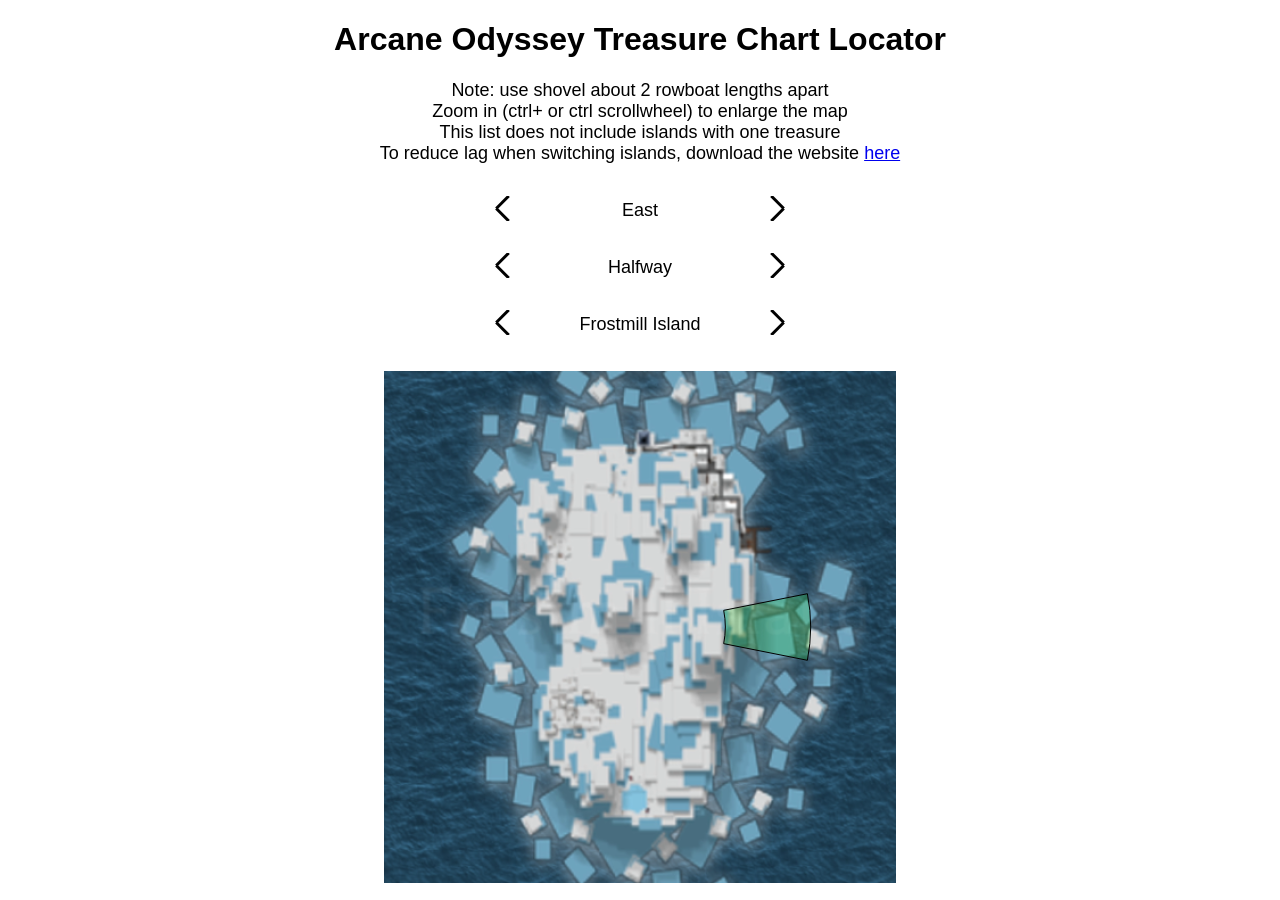
==== index.html @ df0be35f "only shade sector, add outline" ====
<!DOCTYPE html>
<html>
	<head>
		<title>Arcane Odyssey Treasure Chart</title>
		<link rel="shortcut icon" href="favicon.ico">
		<style>
			* {
				font-family: Comic Sans MS, Arial, Helvetica, sans-serif;
				text-align: center;
			}
			h1 {
				text-align: center;
				font-size: xx-large;
			}
			div, p {
				font-size: large;
			}
			.flex {
				display: flex;
				flex-direction: row;
				justify-content: center;
				align-items: center;
				column-gap: 1vw;
				margin: auto;
				width: 60%;
				max-width: 300px;
			}
			.flex * {
				text-align: center;
			}
			svg {
				width: 25px;
				height: 25px;
			}
			line {
				stroke: black;
				stroke-width: 3px;
			}
			button {
				padding: 0px;
				border: 0;
				background-color: transparent;
			}
			button:hover {
				cursor: pointer;
			}
			@media (min-width: 601px) {
				.flex {
					width: 50%;
				}
			}
			@media (min-width: 721px) {
				.flex {
					width: 30%;
				}
			}
		</style>
		<script type="text/javascript">
			const directionNames = ["East", "East Southeast", "Southeast", "South Southeast", "South", "South Southwest", "Southwest", "West Southwest", "West", "West Northwest", "Northwest", "North Northwest", "North", "North Northeast", "Northeast", "East Northeast"];
			let directionIndex = 0;
			const distanceNames = ["Few paces", "Halfway", "Near sea"];
			let distanceIndex = 1;
			const islandNames = ["Frostmill Island", "Ravenna", "Forest of Cerunno", "Shell Island", "Harvest Island", "Whitesummit", "Thorin's Refuge", "Silverhold", "Wind-Row Island", "Akursius Keep"];
			let islandIndex = 0;

			const RADIUS = 256;

			const image = new Image();
			image.onload = () => drawCanvas(ctx);

			// angle goes clockwise starting from the x-axis
			function get2DComponents(angle, radius) {
				return {x: RADIUS + radius * Math.cos(-angle), y: RADIUS + radius * Math.sin(-angle)};
			}

			function drawCanvas() {
				const ctx = getContext();
				// draw island
				ctx.drawImage(image, 0, 0);
				// needed variables
				const angle = Math.PI * directionIndex / 8;
				const a1 = angle - Math.PI / 16, a2 = angle + Math.PI / 16
				const r1 = distanceIndex * RADIUS / 3, r2 = r1 + RADIUS / 3;
				const {xL1, yL1} = get2DComponents(a1, r1);
				const {xL2, yL2} = get2DComponents(a1, r2);
				const {xU1, yU1} = get2DComponents(a2, r1);
				const {xU2, yU2} = get2DComponents(a2, r2);
				/*
				// draw angle
				ctx.fillStyle = "rgba(255, 255, 255, .2)";
				ctx.strokeStyle = "rgba(0, 0, 0, .4)";
				ctx.lineWidth = 1;
				ctx.beginPath();
				ctx.moveTo(RADIUS, RADIUS);
				ctx.arc(RADIUS, RADIUS, RADIUS, a1, a2);
				ctx.closePath();
				ctx.fill();
				ctx.stroke();
				*/
				// draw the semi sector
				ctx.fillStyle = "rgba(0, 207, 11, .2)";
				ctx.strokeStyle = "rgba(0, 0, 0, 1)";
				ctx.lineWidth = 1;
				ctx.beginPath();
				ctx.moveTo(xL1, yL1);
				ctx.lineTo(xL2, yL2);
				ctx.moveTo(xL2, yL2);
				ctx.arc(RADIUS, RADIUS, r2, a1, a2);
				ctx.lineTo(xU1, yU1);
				ctx.arc(RADIUS, RADIUS, r1, a2, a1, true);
				ctx.closePath();
				ctx.fill();
				ctx.stroke();
			}
			
			function getContext() {
				const canvas = document.getElementById("canvas");
				if (canvas.getContext) {
					return canvas.getContext("2d");
				}
			}
			
			function update() {
				document.getElementById("direction").innerText = directionNames[directionIndex];
				document.getElementById("distance").innerText = distanceNames[distanceIndex];
				document.getElementById("island").innerText = islandNames[islandIndex];
				ctx = getContext();
				image.src = islandNames[islandIndex] + ".png";
			}

			function directionLeft() {
				directionIndex = (directionIndex + directionNames.length - 1) % directionNames.length;
				update();
			}

			function directionRight() {
				directionIndex = (directionIndex + 1) % directionNames.length;
				update();
			}

			function distanceLeft() {
				distanceIndex = (distanceIndex + distanceNames.length - 1) % distanceNames.length;
				update();
			}

			function distanceRight() {
				distanceIndex = (distanceIndex + 1) % distanceNames.length;
				update();
			}

			function islandLeft() {
				islandIndex = (islandIndex + islandNames.length - 1) % islandNames.length;
				update();
			}

			function islandRight() {
				islandIndex = (islandIndex + 1) % islandNames.length;
				update();
			}
		</script>
	</head>
	<body onload="update()">
		<h1>Arcane Odyssey Treasure Chart Locator</h1>
		<p>
			Note: use shovel about 2 rowboat lengths apart<br>
			Zoom in (ctrl+ or ctrl scrollwheel) to enlarge the map<br>
			This list does not include islands with one treasure<br>
			To reduce lag when switching islands, download the website <a target="_blank" href="https://github.com/myaltaccountsthis/arcaneodysseytreasure/archive/refs/heads/master.zip">here</a>
		</p>
		<div>
			<div class="flex">
				<button onclick="directionLeft()">
					<svg xmlns="http://www.w3.org/2000/svg">
						<line x1="25%" y1="50%" x2="75%" y2="0" />
						<line x1="25%" y1="50%" x2="75%" y2="100%" />
					</svg>
				</button>
				<p id="direction" style="flex: auto"></p>
				<button onclick="directionRight()">
					<svg xmlns="http://www.w3.org/2000/svg">
						<line x1="25%" y1="0" x2="75%" y2="50%" />
						<line x1="25%" y1="100%" x2="75%" y2="50%" />
					</svg>
				</button>
			</div>
			<div class="flex">
				<button onclick="distanceLeft()">
					<svg xmlns="http://www.w3.org/2000/svg">
						<line x1="25%" y1="50%" x2="75%" y2="0" />
						<line x1="25%" y1="50%" x2="75%" y2="100%" />
					</svg>
				</button>
				<p id="distance" style="flex: auto"></p>
				<button onclick="distanceRight()">
					<svg xmlns="http://www.w3.org/2000/svg">
						<line x1="25%" y1="0" x2="75%" y2="50%" />
						<line x1="25%" y1="100%" x2="75%" y2="50%" />
					</svg>
				</button>
			</div>
			<div class="flex">
				<button onclick="islandLeft()">
					<svg xmlns="http://www.w3.org/2000/svg">
						<line x1="25%" y1="50%" x2="75%" y2="0" />
						<line x1="25%" y1="50%" x2="75%" y2="100%" />
					</svg>
				</button>
				<p id="island" style="flex: auto"></p>
				<button onclick="islandRight()">
					<svg xmlns="http://www.w3.org/2000/svg">
						<line x1="25%" y1="0" x2="75%" y2="50%" />
						<line x1="25%" y1="100%" x2="75%" y2="50%" />
					</svg>
				</button>
			</div>
		</div>
		<br />
		<div class="flex">
			<canvas id="canvas" width="512px" height="512px" ></canvas>
		</div>
	</body>
</html>
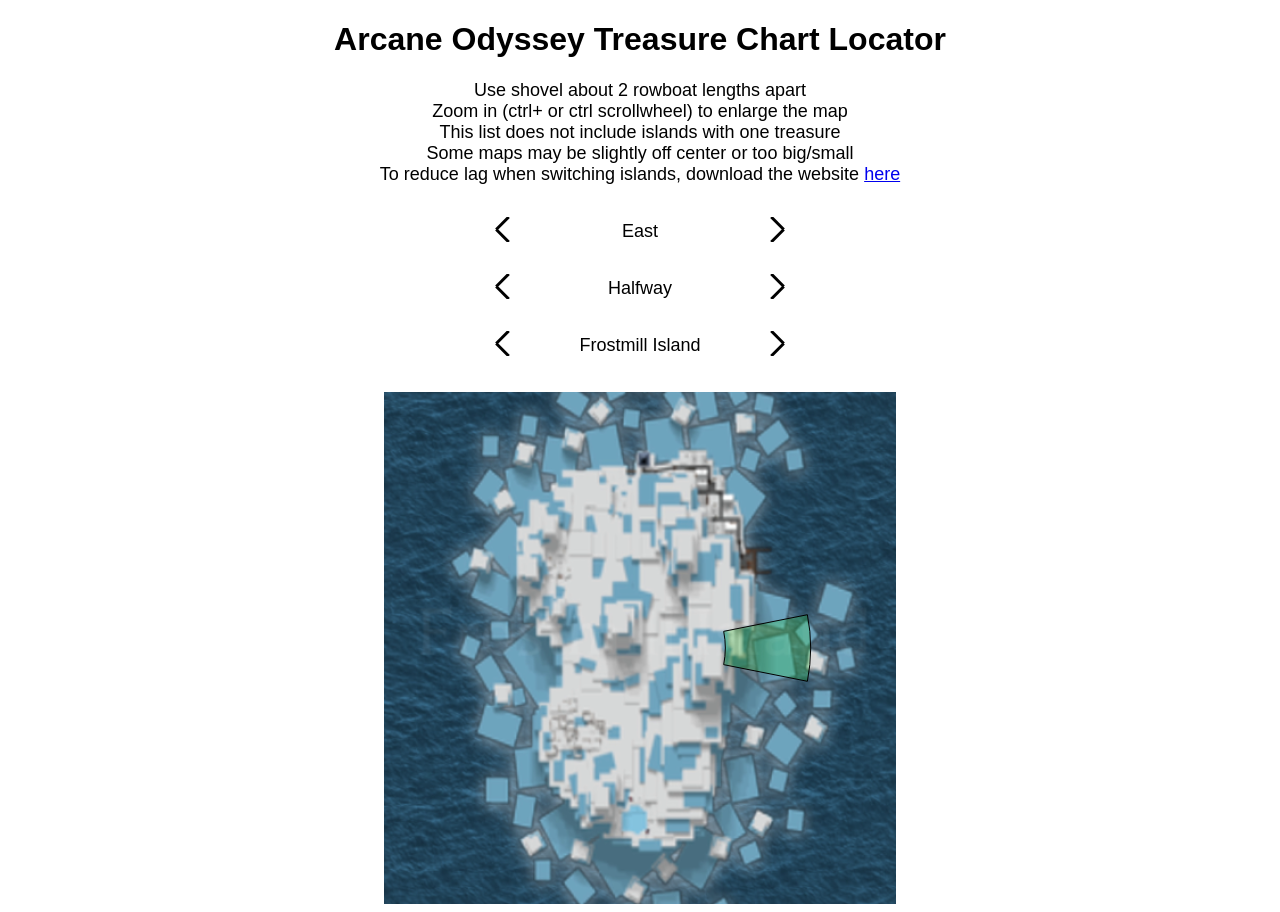
==== commit b5966818: "resized ravenna, add limestone, munera, palo" ====
--- a/index.html
+++ b/index.html
@@ -60,7 +60,11 @@
 			let directionIndex = 0;
 			const distanceNames = ["Few paces", "Halfway", "Near sea"];
 			let distanceIndex = 1;
-			const islandNames = ["Frostmill Island", "Ravenna", "Forest of Cerunno", "Shell Island", "Harvest Island", "Whitesummit", "Thorin's Refuge", "Silverhold", "Wind-Row Island", "Akursius Keep"];
+			const islandNames = [
+				"Frostmill Island", "Ravenna", "Forest of Cerunno", "Shell Island",
+				"Harvest Island", "Whitesummit", "Munera Garden", "Wind-Row Island",
+				"Palo Town", "Thorin's Refuge", "Limestone Key", "Akursius Keep", "Silverhold"
+			];
 			let islandIndex = 0;
 
 			const RADIUS = 256;
@@ -162,9 +166,10 @@
 	<body onload="update()">
 		<h1>Arcane Odyssey Treasure Chart Locator</h1>
 		<p>
-			Note: use shovel about 2 rowboat lengths apart<br>
+			Use shovel about 2 rowboat lengths apart<br>
 			Zoom in (ctrl+ or ctrl scrollwheel) to enlarge the map<br>
 			This list does not include islands with one treasure<br>
+			Some maps may be slightly off center or too big/small<br>
 			To reduce lag when switching islands, download the website <a target="_blank" href="https://github.com/myaltaccountsthis/arcaneodysseytreasure/archive/refs/heads/master.zip">here</a>
 		</p>
 		<div>
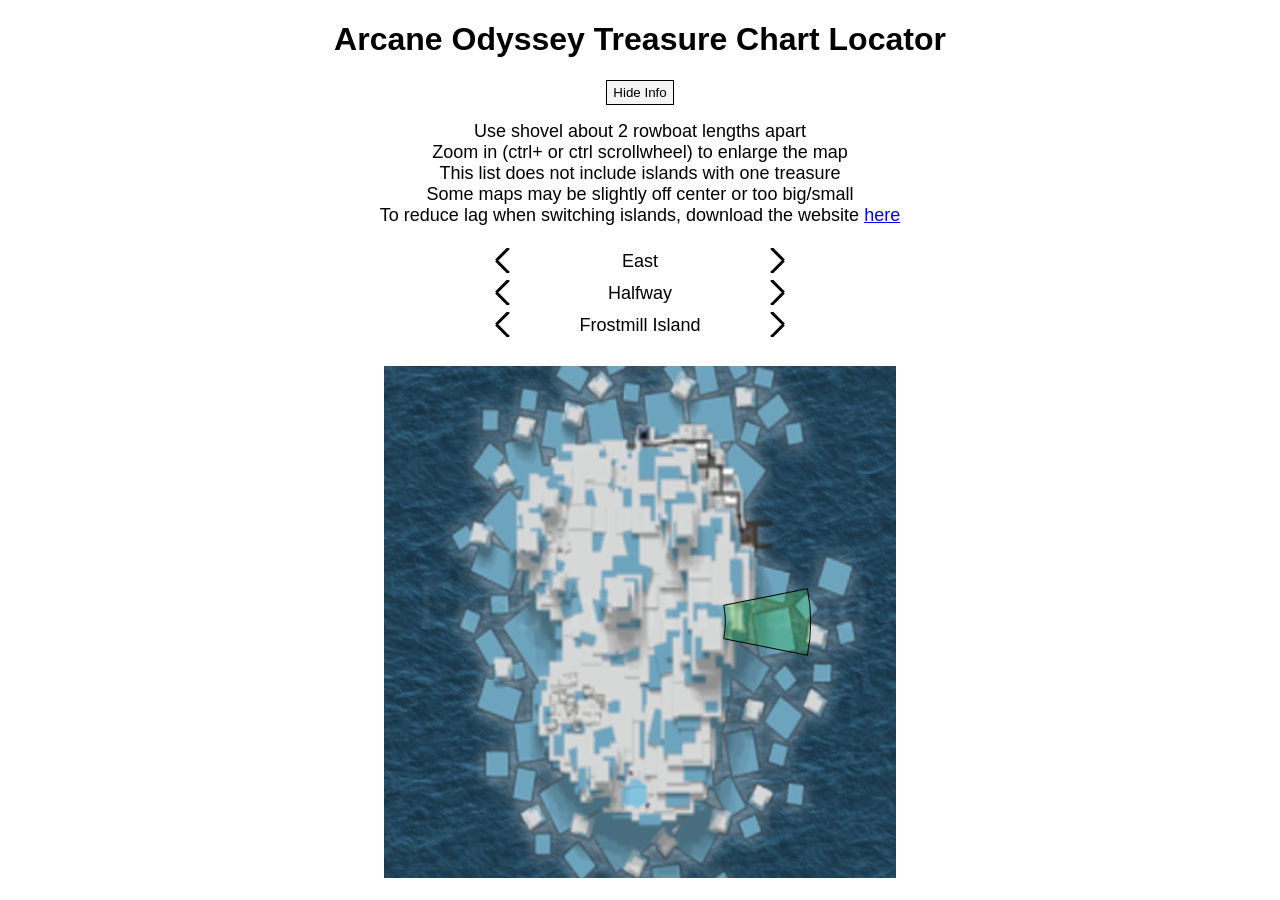
==== commit 325a0411: "fix thorin, better style, hide info button" ====
--- a/index.html
+++ b/index.html
@@ -21,12 +21,19 @@
 				justify-content: center;
 				align-items: center;
 				column-gap: 1vw;
-				margin: auto;
+				margin: 4px auto;
 				width: 60%;
 				max-width: 300px;
 			}
 			.flex * {
 				text-align: center;
+			}
+			.flex > div {
+				min-width: 150px;
+			}
+			#info {
+				margin: 0px;
+				margin-top: 16px;
 			}
 			svg {
 				width: 25px;
@@ -41,6 +48,17 @@
 				border: 0;
 				background-color: transparent;
 			}
+			button#visibility_button {
+				padding: 4px 6px;
+				border: 1px black solid;
+				background-color: whitesmoke;
+			}
+			button#visibility_button:hover {
+				background-color: lightgray;
+			}
+			button#visibility_button:active {
+				background-color: darkgray;
+			}
 			button:hover {
 				cursor: pointer;
 			}
@@ -57,20 +75,25 @@
 		</style>
 		<script type="text/javascript">
 			const directionNames = ["East", "East Southeast", "Southeast", "South Southeast", "South", "South Southwest", "Southwest", "West Southwest", "West", "West Northwest", "Northwest", "North Northwest", "North", "North Northeast", "Northeast", "East Northeast"];
-			let directionIndex = 0;
 			const distanceNames = ["Few paces", "Halfway", "Near sea"];
-			let distanceIndex = 1;
 			const islandNames = [
 				"Frostmill Island", "Ravenna", "Forest of Cerunno", "Shell Island",
 				"Harvest Island", "Whitesummit", "Munera Garden", "Wind-Row Island",
 				"Palo Town", "Thorin's Refuge", "Limestone Key", "Akursius Keep", "Silverhold"
 			];
+			let directionIndex = 0;
+			let distanceIndex = 1;
 			let islandIndex = 0;
+			if (window.sessionStorage.getItem("direction")) {
+				directionIndex = parseInt(window.sessionStorage.getItem("direction"));
+				distanceIndex = parseInt(window.sessionStorage.getItem("distance"));
+				islandIndex = parseInt(window.sessionStorage.getItem("island"));
+			}
 
 			const RADIUS = 256;
 
 			const image = new Image();
-			image.onload = () => drawCanvas(ctx);
+			image.onload = () => drawCanvas();
 
 			// angle goes clockwise starting from the x-axis
 			function get2DComponents(angle, radius) {
@@ -128,6 +151,9 @@
 				document.getElementById("direction").innerText = directionNames[directionIndex];
 				document.getElementById("distance").innerText = distanceNames[distanceIndex];
 				document.getElementById("island").innerText = islandNames[islandIndex];
+				window.sessionStorage.setItem("direction", directionIndex);
+				window.sessionStorage.setItem("distance", distanceIndex);
+				window.sessionStorage.setItem("island", islandIndex);
 				ctx = getContext();
 				image.src = islandNames[islandIndex] + ".png";
 			}
@@ -160,18 +186,27 @@
 			function islandRight() {
 				islandIndex = (islandIndex + 1) % islandNames.length;
 				update();
+			}
+
+			function toggleInfo(element) {
+				const infoElement = document.getElementById("info");
+				infoElement.style.display = infoElement.style.display == "none" ? "" : "none";
+				element.innerText = infoElement.style.display == "" ? "Hide Info" : "Show Info";
 			}
 		</script>
 	</head>
 	<body onload="update()">
 		<h1>Arcane Odyssey Treasure Chart Locator</h1>
-		<p>
+		<button id="visibility_button" onclick="toggleInfo(this)">Hide Info</button>
+		<br>
+		<p id="info">
 			Use shovel about 2 rowboat lengths apart<br>
 			Zoom in (ctrl+ or ctrl scrollwheel) to enlarge the map<br>
 			This list does not include islands with one treasure<br>
 			Some maps may be slightly off center or too big/small<br>
 			To reduce lag when switching islands, download the website <a target="_blank" href="https://github.com/myaltaccountsthis/arcaneodysseytreasure/archive/refs/heads/master.zip">here</a>
 		</p>
+		<br>
 		<div>
 			<div class="flex">
 				<button onclick="directionLeft()">
@@ -180,7 +215,7 @@
 						<line x1="25%" y1="50%" x2="75%" y2="100%" />
 					</svg>
 				</button>
-				<p id="direction" style="flex: auto"></p>
+				<div id="direction" style="flex: auto"></div>
 				<button onclick="directionRight()">
 					<svg xmlns="http://www.w3.org/2000/svg">
 						<line x1="25%" y1="0" x2="75%" y2="50%" />
@@ -195,7 +230,7 @@
 						<line x1="25%" y1="50%" x2="75%" y2="100%" />
 					</svg>
 				</button>
-				<p id="distance" style="flex: auto"></p>
+				<div id="distance" style="flex: auto"></div>
 				<button onclick="distanceRight()">
 					<svg xmlns="http://www.w3.org/2000/svg">
 						<line x1="25%" y1="0" x2="75%" y2="50%" />
@@ -210,7 +245,7 @@
 						<line x1="25%" y1="50%" x2="75%" y2="100%" />
 					</svg>
 				</button>
-				<p id="island" style="flex: auto"></p>
+				<div id="island" style="flex: auto"></div>
 				<button onclick="islandRight()">
 					<svg xmlns="http://www.w3.org/2000/svg">
 						<line x1="25%" y1="0" x2="75%" y2="50%" />
@@ -219,7 +254,7 @@
 				</button>
 			</div>
 		</div>
-		<br />
+		<br>
 		<div class="flex">
 			<canvas id="canvas" width="512px" height="512px" ></canvas>
 		</div>
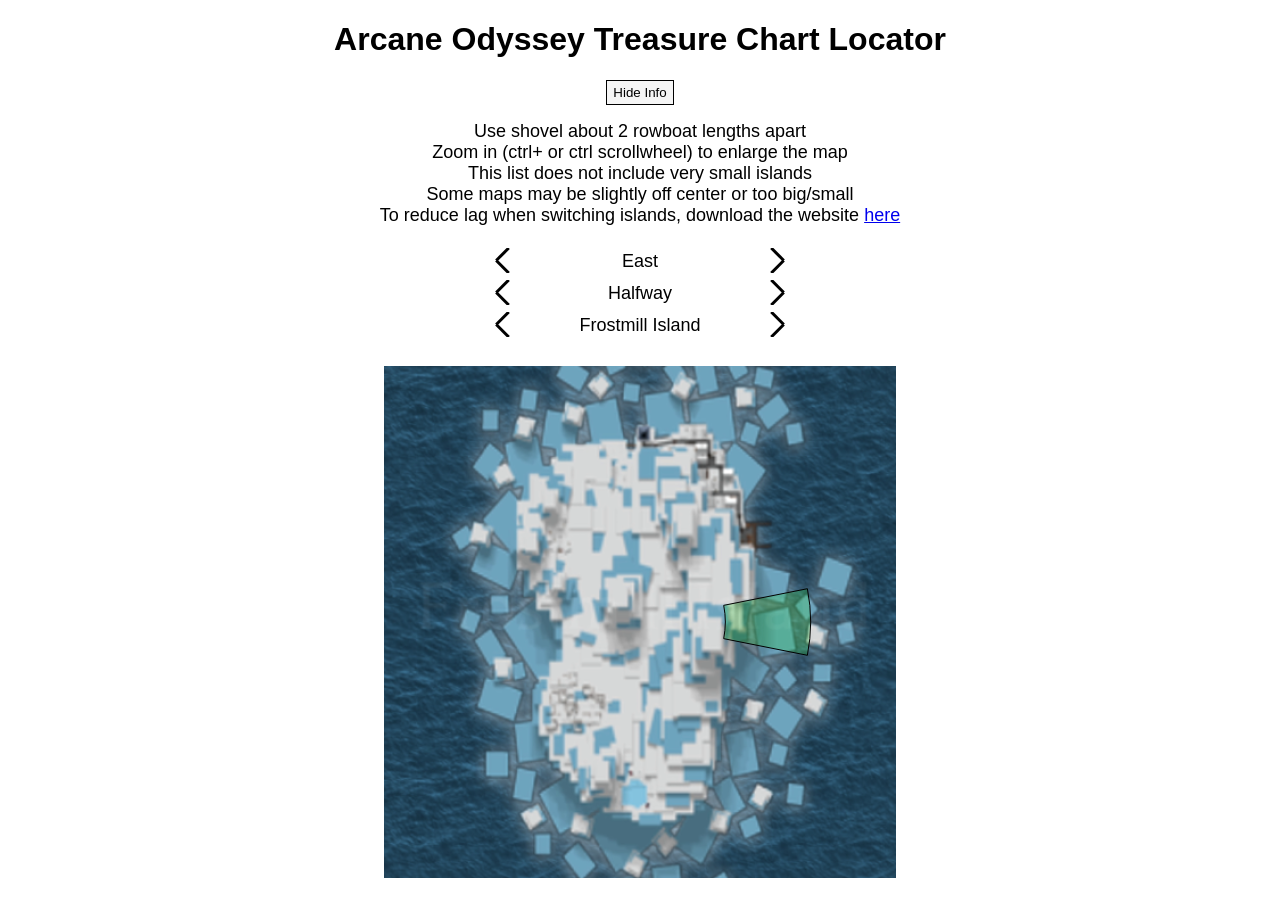
==== commit 3c093b84: "Near sea -> on the edge, hide info in session" ====
--- a/index.html
+++ b/index.html
@@ -75,7 +75,7 @@
 		</style>
 		<script type="text/javascript">
 			const directionNames = ["East", "East Southeast", "Southeast", "South Southeast", "South", "South Southwest", "Southwest", "West Southwest", "West", "West Northwest", "Northwest", "North Northwest", "North", "North Northeast", "Northeast", "East Northeast"];
-			const distanceNames = ["Few paces", "Halfway", "Near sea"];
+			const distanceNames = ["Few paces", "Halfway", "On the edge"];
 			const islandNames = [
 				"Frostmill Island", "Ravenna", "Forest of Cerunno", "Shell Island",
 				"Harvest Island", "Whitesummit", "Munera Garden", "Wind-Row Island",
@@ -192,18 +192,20 @@
 				const infoElement = document.getElementById("info");
 				infoElement.style.display = infoElement.style.display == "none" ? "" : "none";
 				element.innerText = infoElement.style.display == "" ? "Hide Info" : "Show Info";
+				window.sessionStorage.setItem("showInfo", infoElement.style.display);
 			}
 		</script>
 	</head>
-	<body onload="update()">
+	<body onload="update(); if (window.sessionStorage.getItem('showInfo')) toggleInfo(document.getElementById('visibility_button'));">
 		<h1>Arcane Odyssey Treasure Chart Locator</h1>
 		<button id="visibility_button" onclick="toggleInfo(this)">Hide Info</button>
 		<br>
 		<p id="info">
 			Use shovel about 2 rowboat lengths apart<br>
 			Zoom in (ctrl+ or ctrl scrollwheel) to enlarge the map<br>
-			This list does not include islands with one treasure<br>
+			This list does not include very small islands<br>
 			Some maps may be slightly off center or too big/small<br>
+
 			To reduce lag when switching islands, download the website <a target="_blank" href="https://github.com/myaltaccountsthis/arcaneodysseytreasure/archive/refs/heads/master.zip">here</a>
 		</p>
 		<br>
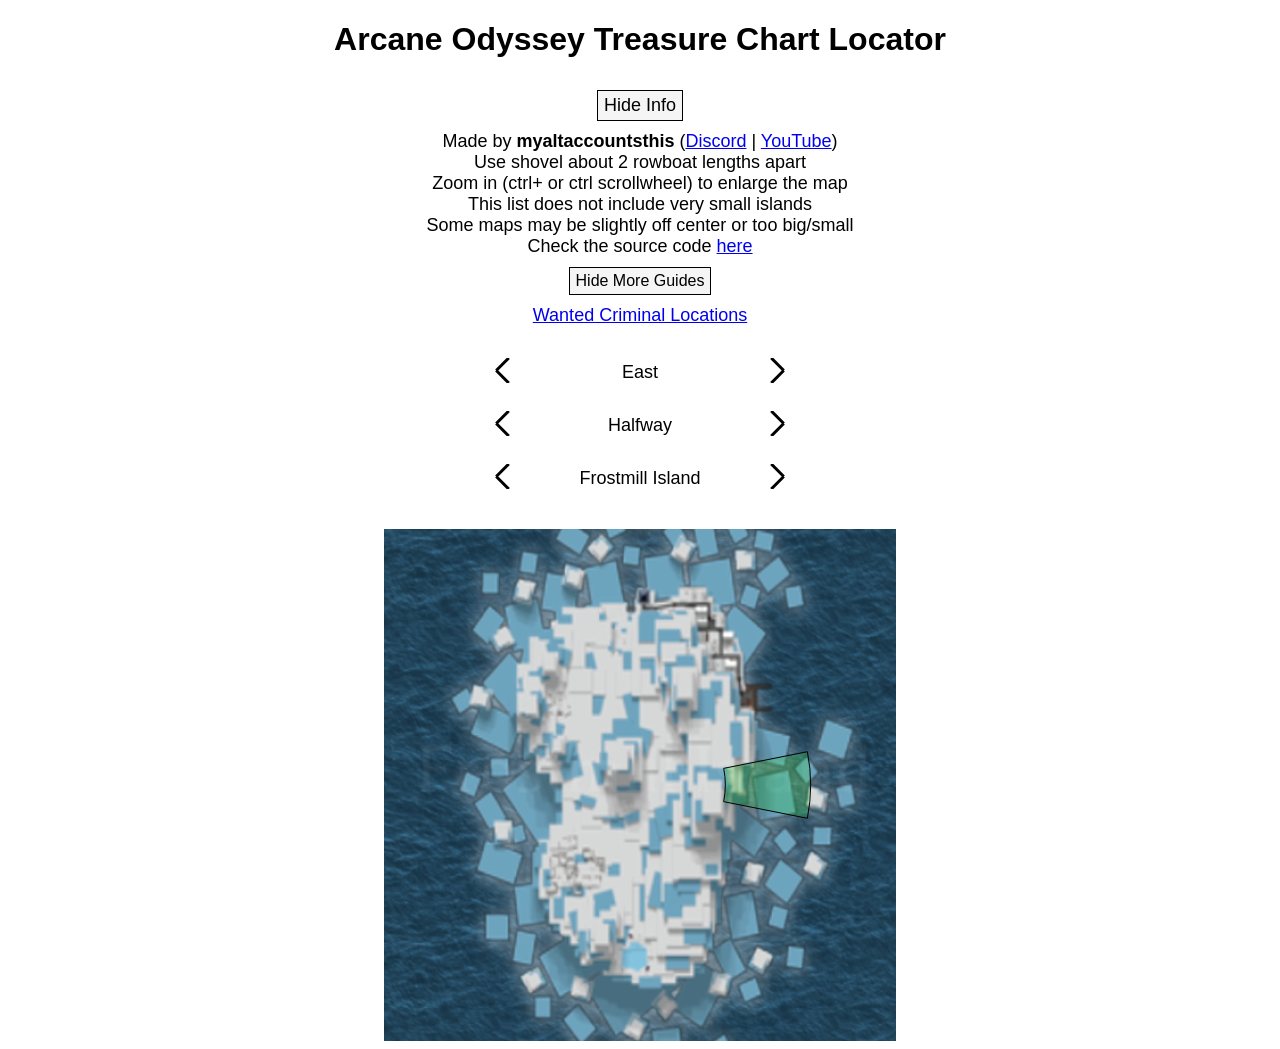
==== commit 872e1f19: "forest typo, source code link, links to accounts split html to js and css" ====
--- a/index.html
+++ b/index.html
@@ -3,211 +3,29 @@
 	<head>
 		<title>Arcane Odyssey Treasure Chart</title>
 		<link rel="shortcut icon" href="favicon.ico">
-		<style>
-			* {
-				font-family: Comic Sans MS, Arial, Helvetica, sans-serif;
-				text-align: center;
-			}
-			h1 {
-				text-align: center;
-				font-size: xx-large;
-			}
-			div, p {
-				font-size: large;
-			}
-			.flex {
-				display: flex;
-				flex-direction: row;
-				justify-content: center;
-				align-items: center;
-				column-gap: 1vw;
-				margin: 4px auto;
-				width: 60%;
-				max-width: 300px;
-			}
-			.flex * {
-				text-align: center;
-			}
-			.flex > div {
-				min-width: 150px;
-			}
-			#info {
-				margin: 0px;
-				margin-top: 16px;
-			}
-			svg {
-				width: 25px;
-				height: 25px;
-			}
-			line {
-				stroke: black;
-				stroke-width: 3px;
-			}
-			button {
-				padding: 0px;
-				border: 0;
-				background-color: transparent;
-			}
-			button#visibility_button {
-				padding: 4px 6px;
-				border: 1px black solid;
-				background-color: whitesmoke;
-			}
-			button#visibility_button:hover {
-				background-color: lightgray;
-			}
-			button#visibility_button:active {
-				background-color: darkgray;
-			}
-			button:hover {
-				cursor: pointer;
-			}
-			@media (min-width: 601px) {
-				.flex {
-					width: 50%;
-				}
-			}
-			@media (min-width: 721px) {
-				.flex {
-					width: 30%;
-				}
-			}
-		</style>
-		<script type="text/javascript">
-			const directionNames = ["East", "East Southeast", "Southeast", "South Southeast", "South", "South Southwest", "Southwest", "West Southwest", "West", "West Northwest", "Northwest", "North Northwest", "North", "North Northeast", "Northeast", "East Northeast"];
-			const distanceNames = ["Few paces", "Halfway", "On the edge"];
-			const islandNames = [
-				"Frostmill Island", "Ravenna", "Forest of Cerunno", "Shell Island",
-				"Harvest Island", "Whitesummit", "Munera Garden", "Wind-Row Island",
-				"Palo Town", "Thorin's Refuge", "Limestone Key", "Akursius Keep", "Silverhold"
-			];
-			let directionIndex = 0;
-			let distanceIndex = 1;
-			let islandIndex = 0;
-			if (window.sessionStorage.getItem("direction")) {
-				directionIndex = parseInt(window.sessionStorage.getItem("direction"));
-				distanceIndex = parseInt(window.sessionStorage.getItem("distance"));
-				islandIndex = parseInt(window.sessionStorage.getItem("island"));
-			}
-
-			const RADIUS = 256;
-
-			const image = new Image();
-			image.onload = () => drawCanvas();
-
-			// angle goes clockwise starting from the x-axis
-			function get2DComponents(angle, radius) {
-				return {x: RADIUS + radius * Math.cos(-angle), y: RADIUS + radius * Math.sin(-angle)};
-			}
-
-			function drawCanvas() {
-				const ctx = getContext();
-				// draw island
-				ctx.drawImage(image, 0, 0);
-				// needed variables
-				const angle = Math.PI * directionIndex / 8;
-				const a1 = angle - Math.PI / 16, a2 = angle + Math.PI / 16
-				const r1 = distanceIndex * RADIUS / 3, r2 = r1 + RADIUS / 3;
-				const {xL1, yL1} = get2DComponents(a1, r1);
-				const {xL2, yL2} = get2DComponents(a1, r2);
-				const {xU1, yU1} = get2DComponents(a2, r1);
-				const {xU2, yU2} = get2DComponents(a2, r2);
-				/*
-				// draw angle
-				ctx.fillStyle = "rgba(255, 255, 255, .2)";
-				ctx.strokeStyle = "rgba(0, 0, 0, .4)";
-				ctx.lineWidth = 1;
-				ctx.beginPath();
-				ctx.moveTo(RADIUS, RADIUS);
-				ctx.arc(RADIUS, RADIUS, RADIUS, a1, a2);
-				ctx.closePath();
-				ctx.fill();
-				ctx.stroke();
-				*/
-				// draw the semi sector
-				ctx.fillStyle = "rgba(0, 207, 11, .2)";
-				ctx.strokeStyle = "rgba(0, 0, 0, 1)";
-				ctx.lineWidth = 1;
-				ctx.beginPath();
-				ctx.moveTo(xL1, yL1);
-				ctx.lineTo(xL2, yL2);
-				ctx.moveTo(xL2, yL2);
-				ctx.arc(RADIUS, RADIUS, r2, a1, a2);
-				ctx.lineTo(xU1, yU1);
-				ctx.arc(RADIUS, RADIUS, r1, a2, a1, true);
-				ctx.closePath();
-				ctx.fill();
-				ctx.stroke();
-			}
-			
-			function getContext() {
-				const canvas = document.getElementById("canvas");
-				if (canvas.getContext) {
-					return canvas.getContext("2d");
-				}
-			}
-			
-			function update() {
-				document.getElementById("direction").innerText = directionNames[directionIndex];
-				document.getElementById("distance").innerText = distanceNames[distanceIndex];
-				document.getElementById("island").innerText = islandNames[islandIndex];
-				window.sessionStorage.setItem("direction", directionIndex);
-				window.sessionStorage.setItem("distance", distanceIndex);
-				window.sessionStorage.setItem("island", islandIndex);
-				ctx = getContext();
-				image.src = islandNames[islandIndex] + ".png";
-			}
-
-			function directionLeft() {
-				directionIndex = (directionIndex + directionNames.length - 1) % directionNames.length;
-				update();
-			}
-
-			function directionRight() {
-				directionIndex = (directionIndex + 1) % directionNames.length;
-				update();
-			}
-
-			function distanceLeft() {
-				distanceIndex = (distanceIndex + distanceNames.length - 1) % distanceNames.length;
-				update();
-			}
-
-			function distanceRight() {
-				distanceIndex = (distanceIndex + 1) % distanceNames.length;
-				update();
-			}
-
-			function islandLeft() {
-				islandIndex = (islandIndex + islandNames.length - 1) % islandNames.length;
-				update();
-			}
-
-			function islandRight() {
-				islandIndex = (islandIndex + 1) % islandNames.length;
-				update();
-			}
-
-			function toggleInfo(element) {
-				const infoElement = document.getElementById("info");
-				infoElement.style.display = infoElement.style.display == "none" ? "" : "none";
-				element.innerText = infoElement.style.display == "" ? "Hide Info" : "Show Info";
-				window.sessionStorage.setItem("showInfo", infoElement.style.display);
-			}
-		</script>
+		<link rel="stylesheet" type="text/css" href="styles.css">
+		<script src="scripts.js"></script>
+		<script type="text/javascript"></script>
 	</head>
-	<body onload="update(); if (window.sessionStorage.getItem('showInfo')) toggleInfo(document.getElementById('visibility_button'));">
+	<body onload="onBodyLoad();">
 		<h1>Arcane Odyssey Treasure Chart Locator</h1>
-		<button id="visibility_button" onclick="toggleInfo(this)">Hide Info</button>
+		<button id="visibility_button" class="toggle" onclick="toggleInfo(this)">Hide Info</button>
 		<br>
-		<p id="info">
-			Use shovel about 2 rowboat lengths apart<br>
-			Zoom in (ctrl+ or ctrl scrollwheel) to enlarge the map<br>
-			This list does not include very small islands<br>
-			Some maps may be slightly off center or too big/small<br>
-
-			To reduce lag when switching islands, download the website <a target="_blank" href="https://github.com/myaltaccountsthis/arcaneodysseytreasure/archive/refs/heads/master.zip">here</a>
-		</p>
+		<div id="info">
+			<div>
+				Made by <b>myaltaccountsthis</b> (<a target="_blank" href="https://www.discordapp.com/users/348557609831497730" title="myaltaccountsthis#0507">Discord</a> | <a target="_blank" href="https://www.youtube.com/myaltaccountsthis" title="myaltaccountsthis">YouTube</a>)
+			</div>
+			<div>Use shovel about 2 rowboat lengths apart</div>
+			<div>Zoom in (ctrl+ or ctrl scrollwheel) to enlarge the map</div>
+			<div>This list does not include very small islands</div>
+			<div>Some maps may be slightly off center or too big/small</div>
+			<div>Check the source code <a target="_blank" href="https://github.com/myaltaccountsthis/arcaneodysseytreasure">here</a></div>
+			<button id="guides_button" class="toggle" onclick="toggleGuides(this)">Hide More Guides</button>
+			<br>
+			<div id="guides">
+				<div><a target="_blank" href="https://docs.google.com/presentation/d/1F8-wjkYacgPZFN31cq05TqTsPN3v3X_gzQxA4RDsjGA/edit?usp=sharing">Wanted Criminal Locations</a></div>
+			</div>
+		</div>
 		<br>
 		<div>
 			<div class="flex">
--- a/styles.css
+++ b/styles.css
@@ -0,0 +1,83 @@
+* {
+  font-family: Comic Sans MS, Arial, Helvetica, sans-serif;
+  text-align: center;
+}
+
+h1 {
+  text-align: center;
+  font-size: xx-large;
+}
+
+div, p {
+  font-size: large;
+}
+
+.flex {
+  display: flex;
+  flex-direction: row;
+  justify-content: center;
+  align-items: center;
+  column-gap: 1vw;
+  margin: 4px auto;
+  width: 60%;
+  max-width: 300px;
+}
+
+.flex * {
+  text-align: center;
+}
+
+.flex > div {
+  min-width: 150px;
+}
+
+svg {
+  width: 25px;
+  height: 25px;
+}
+
+line {
+  stroke: black;
+  stroke-width: 3px;
+}
+
+button {
+  margin: 10px 0px;
+  padding: 0px;
+  border: 0;
+  background-color: transparent;
+  font-size: medium;
+}
+button#visibility_button {
+  font-size: large;
+}
+
+button.toggle {
+  padding: 4px 6px;
+  border: 1px black solid;
+  background-color: whitesmoke;
+}
+
+button.toggle:hover {
+  background-color: lightgray;
+}
+
+button.toggle:active {
+  background-color: darkgray;
+}
+
+button:hover {
+  cursor: pointer;
+}
+
+@media (min-width: 601px) {
+  .flex {
+    width: 50%;
+  }
+}
+
+@media (min-width: 721px) {
+  .flex {
+    width: 30%;
+  }
+}
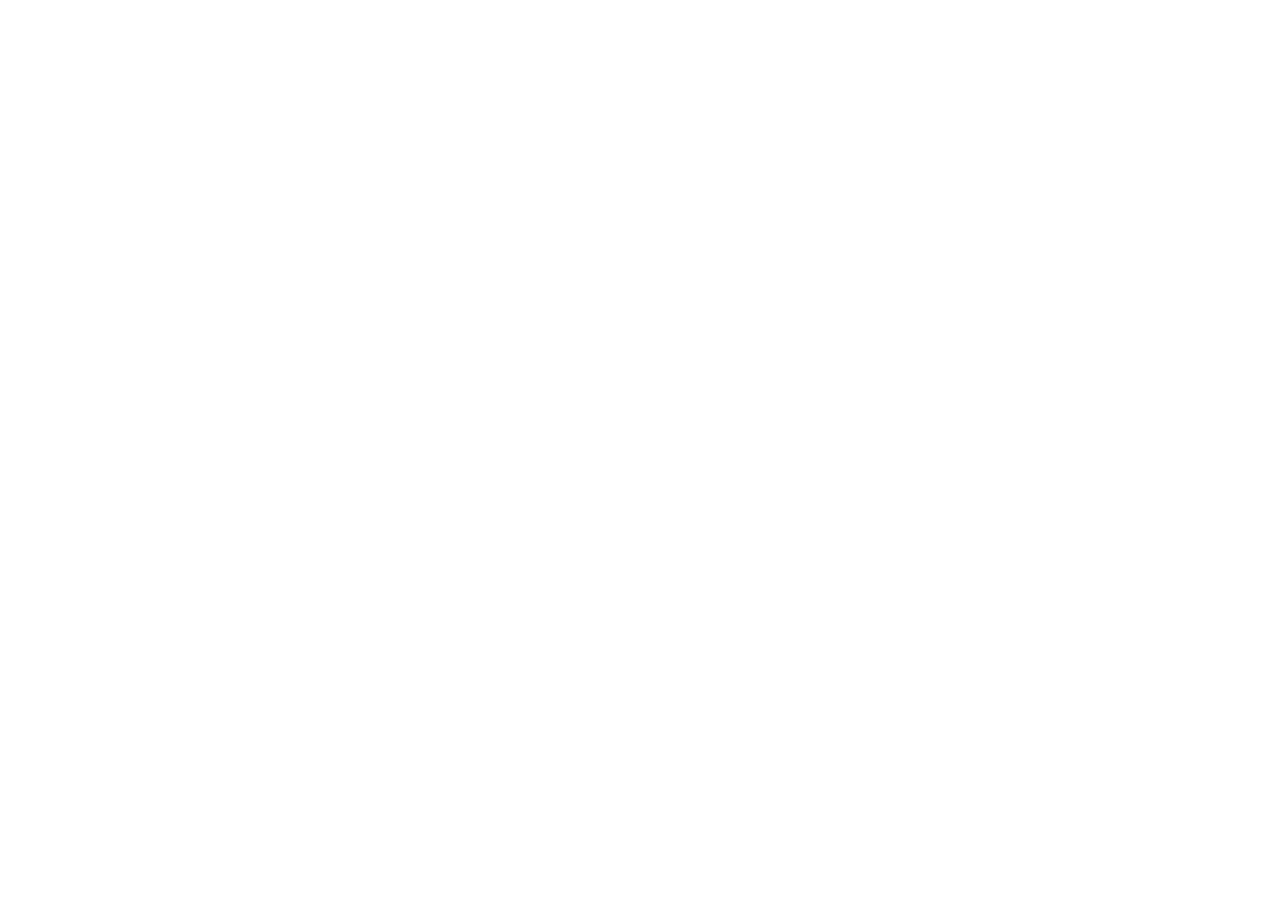
==== commit 8610d4e8: "Redirect to new website" ====
--- a/index.html
+++ b/index.html
@@ -1,82 +1,11 @@
 <!DOCTYPE html>
 <html>
-	<head>
-		<title>Arcane Odyssey Treasure Chart</title>
-		<link rel="shortcut icon" href="favicon.ico">
-		<link rel="stylesheet" type="text/css" href="styles.css">
-		<script src="scripts.js"></script>
-		<script type="text/javascript"></script>
-	</head>
-	<body onload="onBodyLoad();">
-		<h1>Arcane Odyssey Treasure Chart Locator</h1>
-		<button id="visibility_button" class="toggle" onclick="toggleInfo(this)">Hide Info</button>
-		<br>
-		<div id="info">
-			<div>
-				Made by <b>myaltaccountsthis</b> (<a target="_blank" href="https://www.discordapp.com/users/348557609831497730" title="myaltaccountsthis#0507">Discord</a> | <a target="_blank" href="https://www.youtube.com/myaltaccountsthis" title="myaltaccountsthis">YouTube</a>)
-			</div>
-			<div>Use shovel about 2 rowboat lengths apart</div>
-			<div>Zoom in (ctrl+ or ctrl scrollwheel) to enlarge the map</div>
-			<div>This list does not include very small islands</div>
-			<div>Some maps may be slightly off center or too big/small</div>
-			<div>Check the source code <a target="_blank" href="https://github.com/myaltaccountsthis/arcaneodysseytreasure">here</a></div>
-			<button id="guides_button" class="toggle" onclick="toggleGuides(this)">Hide More Guides</button>
-			<br>
-			<div id="guides">
-				<div><a target="_blank" href="https://docs.google.com/presentation/d/1F8-wjkYacgPZFN31cq05TqTsPN3v3X_gzQxA4RDsjGA/edit?usp=sharing">Wanted Criminal Locations</a></div>
-			</div>
-		</div>
-		<br>
-		<div>
-			<div class="flex">
-				<button onclick="directionLeft()">
-					<svg xmlns="http://www.w3.org/2000/svg">
-						<line x1="25%" y1="50%" x2="75%" y2="0" />
-						<line x1="25%" y1="50%" x2="75%" y2="100%" />
-					</svg>
-				</button>
-				<div id="direction" style="flex: auto"></div>
-				<button onclick="directionRight()">
-					<svg xmlns="http://www.w3.org/2000/svg">
-						<line x1="25%" y1="0" x2="75%" y2="50%" />
-						<line x1="25%" y1="100%" x2="75%" y2="50%" />
-					</svg>
-				</button>
-			</div>
-			<div class="flex">
-				<button onclick="distanceLeft()">
-					<svg xmlns="http://www.w3.org/2000/svg">
-						<line x1="25%" y1="50%" x2="75%" y2="0" />
-						<line x1="25%" y1="50%" x2="75%" y2="100%" />
-					</svg>
-				</button>
-				<div id="distance" style="flex: auto"></div>
-				<button onclick="distanceRight()">
-					<svg xmlns="http://www.w3.org/2000/svg">
-						<line x1="25%" y1="0" x2="75%" y2="50%" />
-						<line x1="25%" y1="100%" x2="75%" y2="50%" />
-					</svg>
-				</button>
-			</div>
-			<div class="flex">
-				<button onclick="islandLeft()">
-					<svg xmlns="http://www.w3.org/2000/svg">
-						<line x1="25%" y1="50%" x2="75%" y2="0" />
-						<line x1="25%" y1="50%" x2="75%" y2="100%" />
-					</svg>
-				</button>
-				<div id="island" style="flex: auto"></div>
-				<button onclick="islandRight()">
-					<svg xmlns="http://www.w3.org/2000/svg">
-						<line x1="25%" y1="0" x2="75%" y2="50%" />
-						<line x1="25%" y1="100%" x2="75%" y2="50%" />
-					</svg>
-				</button>
-			</div>
-		</div>
-		<br>
-		<div class="flex">
-			<canvas id="canvas" width="512px" height="512px" ></canvas>
-		</div>
-	</body>
+  <head>
+    <script>
+      window.location.href = "https://myaltaccountsthis.github.io/arcane-odyssey-guides/treasure.html"
+    </script>
+  </head>
+  <body>
+    <div>Moved to <a href="https://myaltaccountsthis.github.io/arcane-odyssey-guides/treasure.html">here</a></div>
+  </body>
 </html>
